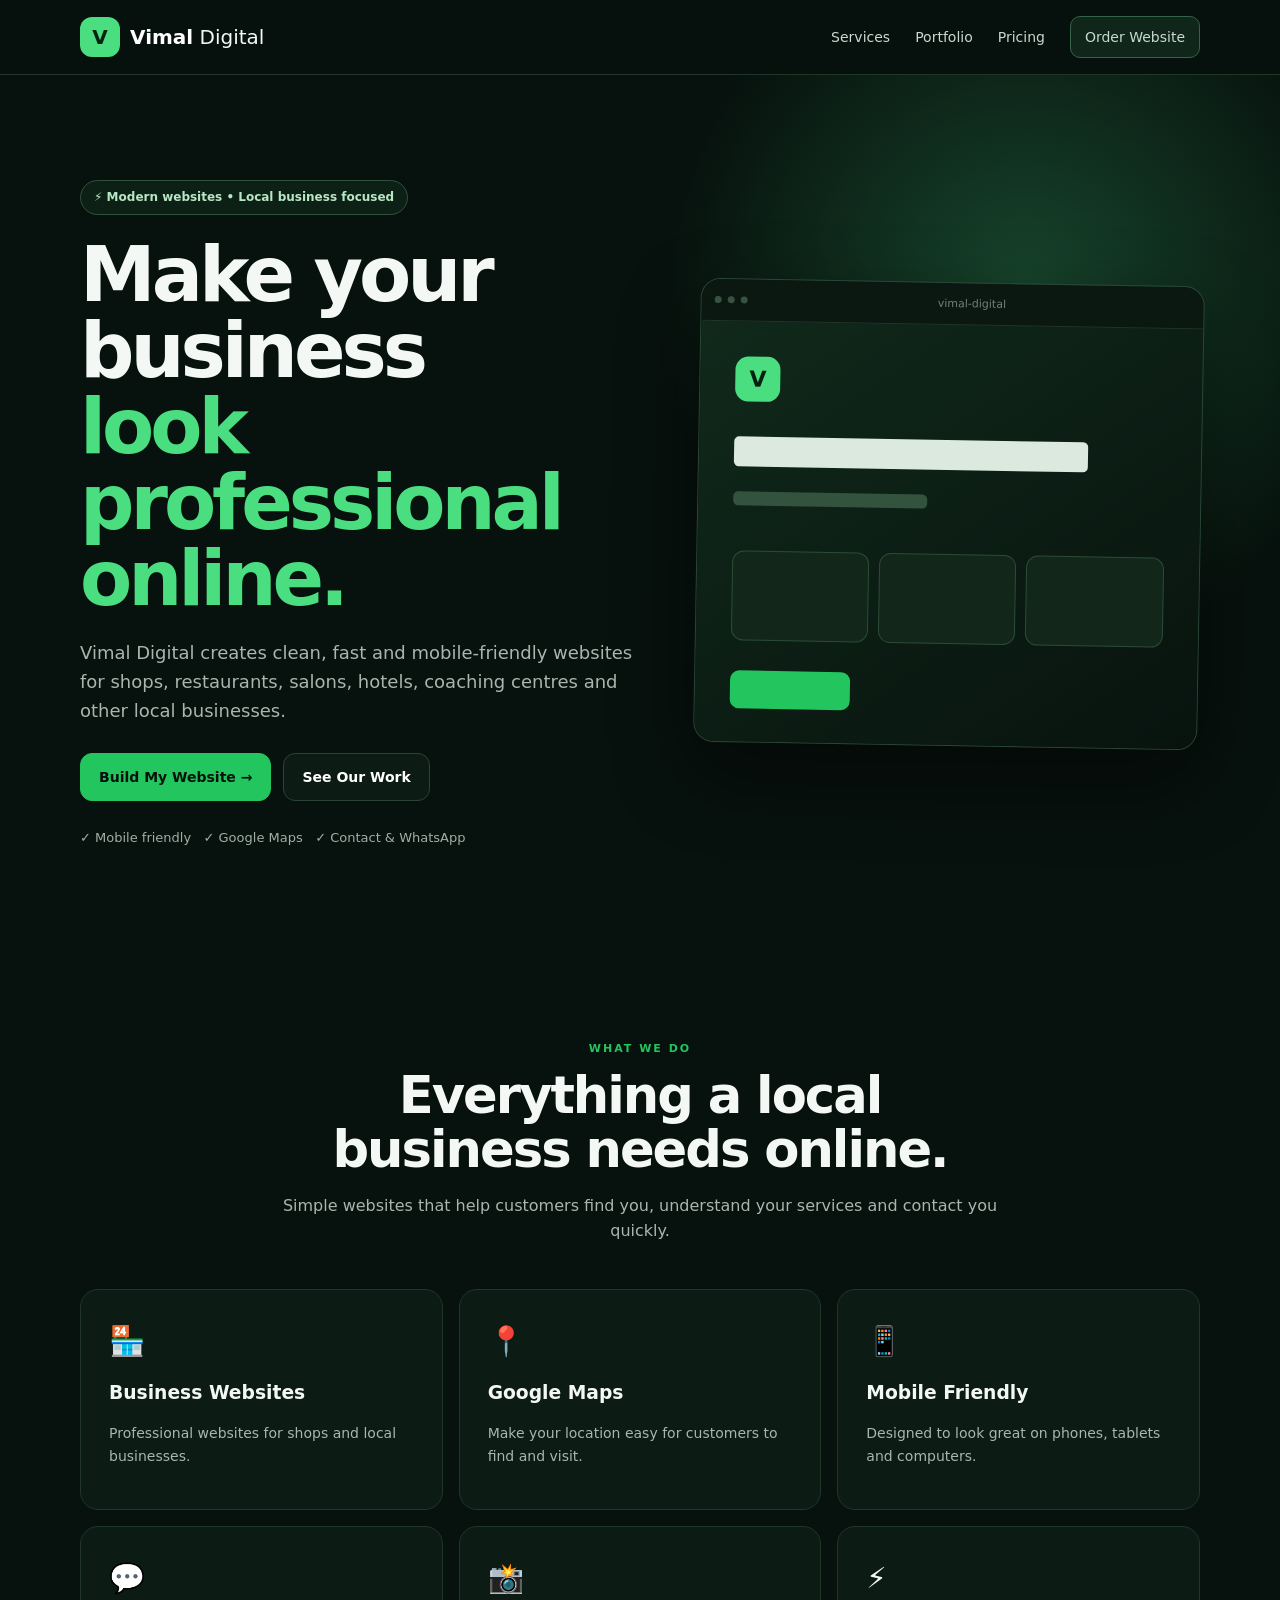
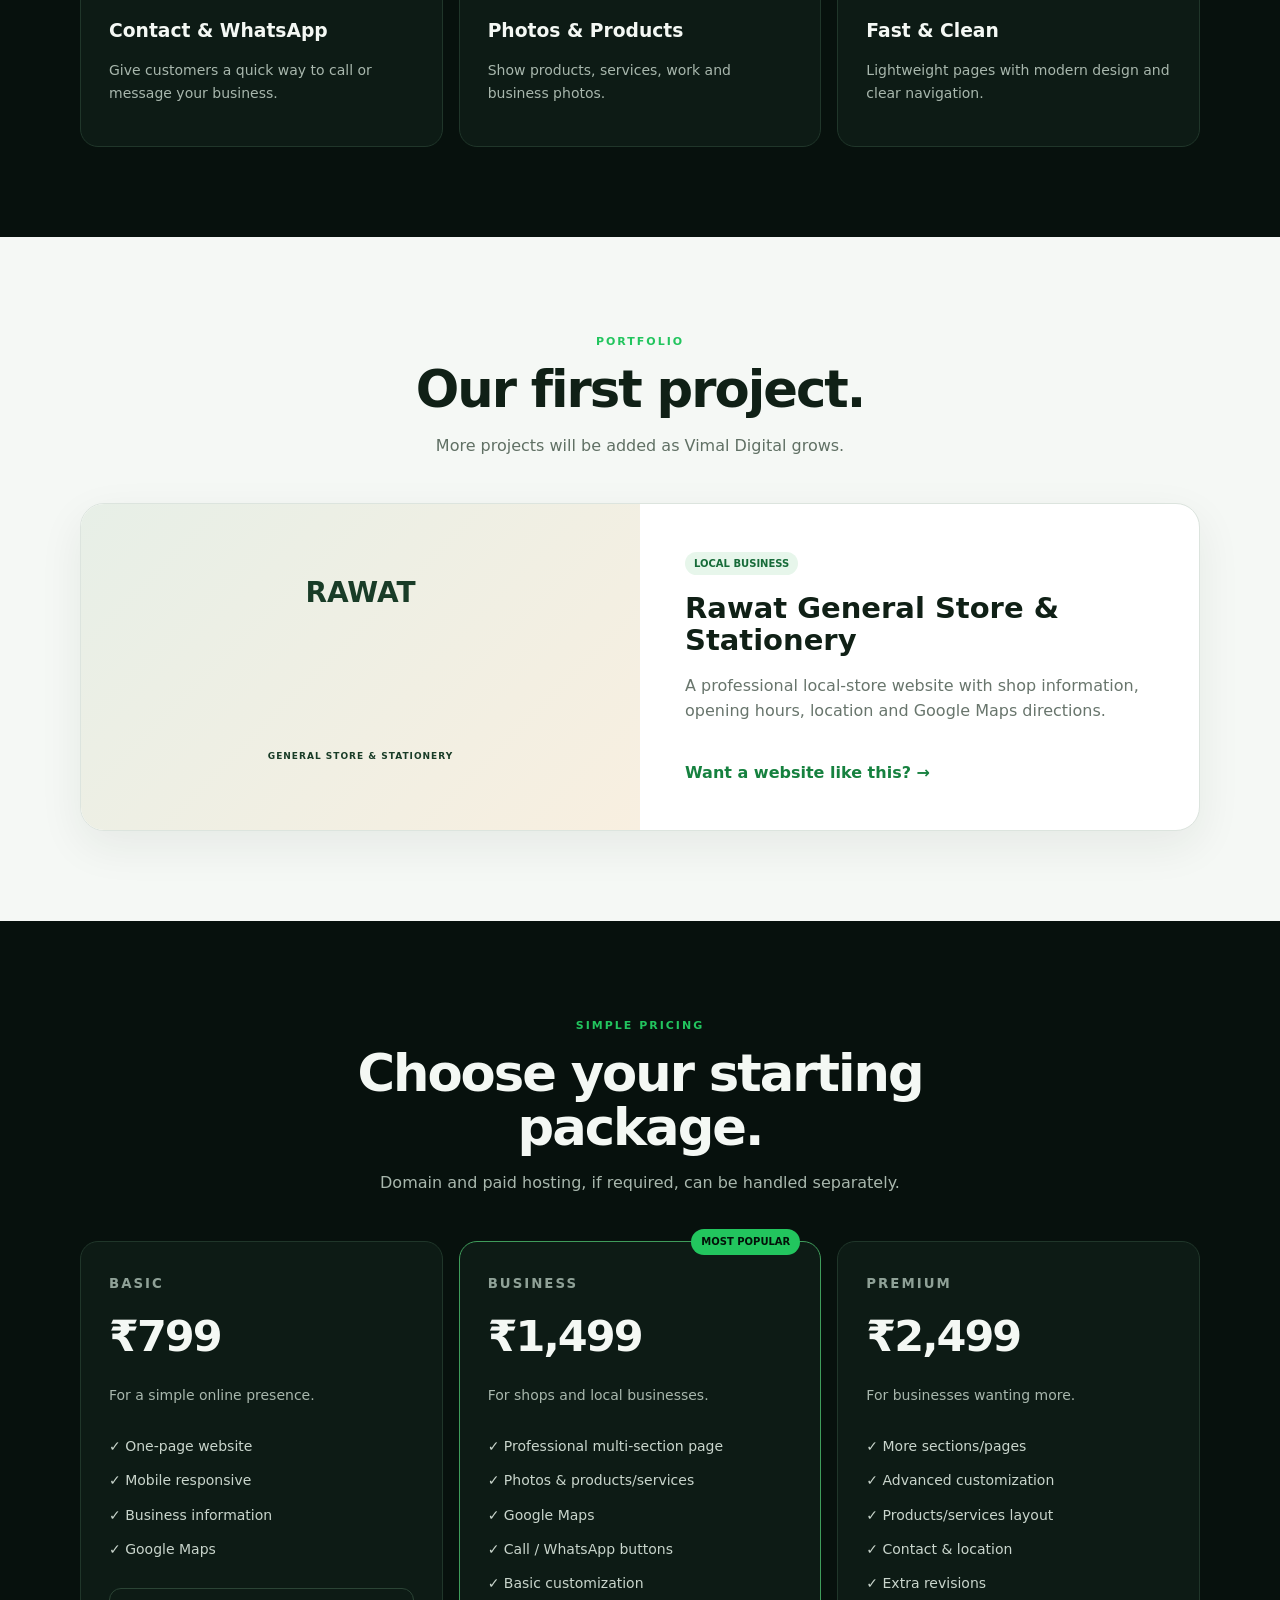
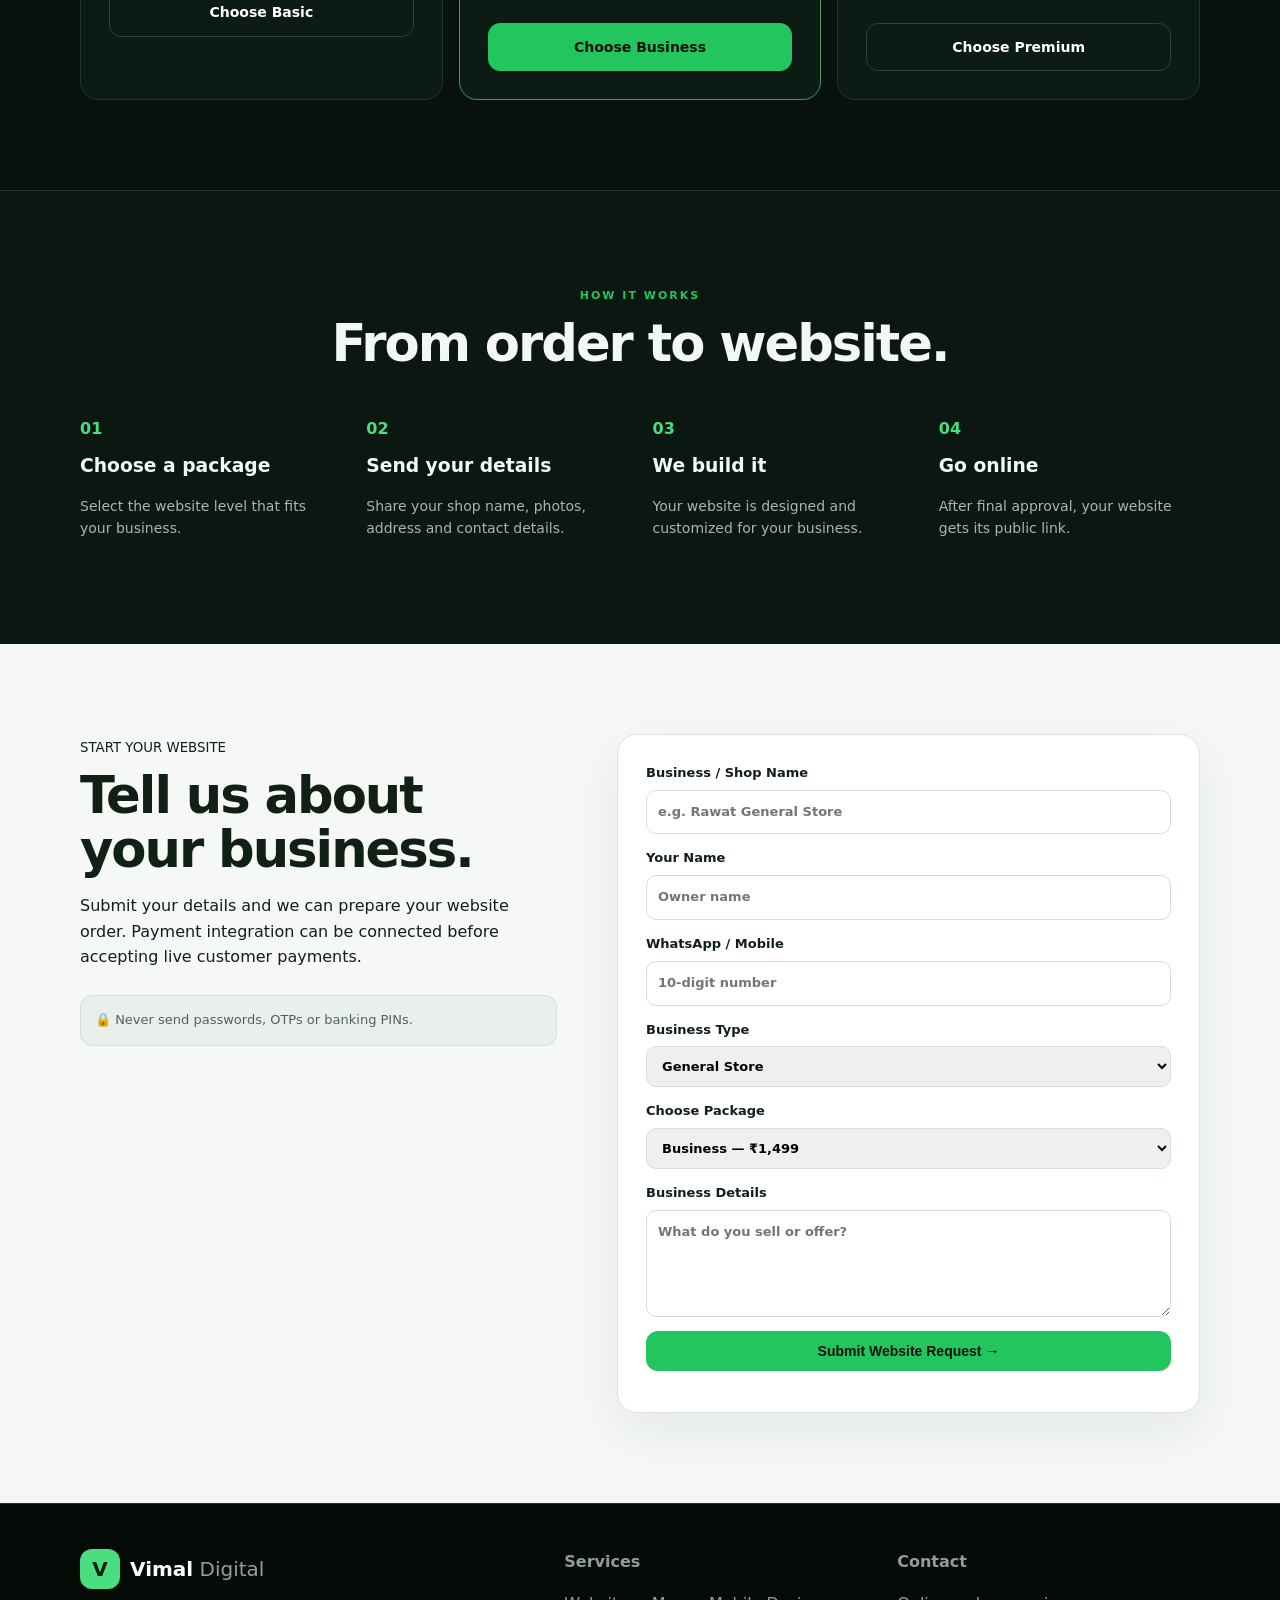
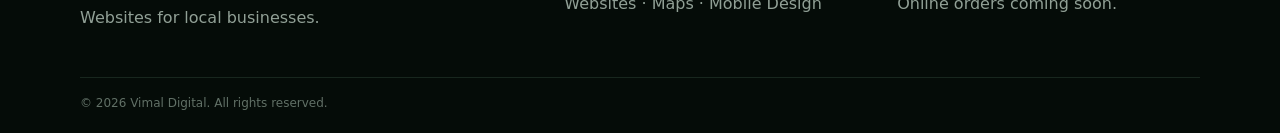
==== index.html @ 71189349 "Add files via upload" ====
<!doctype html>
<html lang="en">
<head>
<meta charset="utf-8"><meta name="viewport" content="width=device-width,initial-scale=1">
<meta name="description" content="Vimal Digital creates modern websites for local businesses.">
<title>Vimal Digital | Websites for Local Businesses</title>
<link rel="stylesheet" href="style.css">
</head>
<body>
<header><div class="nav wrap">
<a class="brand" href="#"><b>V</b><span><strong>Vimal</strong> Digital</span></a>
<nav><a href="#services">Services</a><a href="#portfolio">Portfolio</a><a href="#pricing">Pricing</a><a class="navbtn" href="#order">Order Website</a></nav>
</div></header>

<section class="hero"><div class="wrap hero-grid">
<div>
<span class="pill">⚡ Modern websites • Local business focused</span>
<h1>Make your business<br><em>look professional online.</em></h1>
<p class="lead">Vimal Digital creates clean, fast and mobile-friendly websites for shops, restaurants, salons, hotels, coaching centres and other local businesses.</p>
<div class="actions"><a class="btn primary" href="#order">Build My Website →</a><a class="btn" href="#portfolio">See Our Work</a></div>
<div class="trust">✓ Mobile friendly &nbsp; ✓ Google Maps &nbsp; ✓ Contact & WhatsApp</div>
</div>
<div class="browser"><div class="bar"><i></i><i></i><i></i><span>vimal-digital</span></div><div class="screen"><div class="vlogo">V</div><div class="line big"></div><div class="line"></div><div class="cards"><i></i><i></i><i></i></div><div class="mockbtn"></div></div></div>
</div></section>

<section id="services" class="section"><div class="wrap">
<div class="heading"><small>WHAT WE DO</small><h2>Everything a local business needs online.</h2><p>Simple websites that help customers find you, understand your services and contact you quickly.</p></div>
<div class="grid3">
<article><span>🏪</span><h3>Business Websites</h3><p>Professional websites for shops and local businesses.</p></article>
<article><span>📍</span><h3>Google Maps</h3><p>Make your location easy for customers to find and visit.</p></article>
<article><span>📱</span><h3>Mobile Friendly</h3><p>Designed to look great on phones, tablets and computers.</p></article>
<article><span>💬</span><h3>Contact & WhatsApp</h3><p>Give customers a quick way to call or message your business.</p></article>
<article><span>📸</span><h3>Photos & Products</h3><p>Show products, services, work and business photos.</p></article>
<article><span>⚡</span><h3>Fast & Clean</h3><p>Lightweight pages with modern design and clear navigation.</p></article>
</div></div></section>

<section id="portfolio" class="section light"><div class="wrap">
<div class="heading"><small>PORTFOLIO</small><h2>Our first project.</h2><p>More projects will be added as Vimal Digital grows.</p></div>
<div class="project"><div class="sign">RAWAT<br><small>GENERAL STORE & STATIONERY</small></div><div class="projecttext"><label>LOCAL BUSINESS</label><h3>Rawat General Store & Stationery</h3><p>A professional local-store website with shop information, opening hours, location and Google Maps directions.</p><a href="#order">Want a website like this? →</a></div></div>
</div></section>

<section id="pricing" class="section"><div class="wrap">
<div class="heading"><small>SIMPLE PRICING</small><h2>Choose your starting package.</h2><p>Domain and paid hosting, if required, can be handled separately.</p></div>
<div class="grid3 prices">
<article><small>BASIC</small><h3>₹799</h3><p>For a simple online presence.</p><ul><li>✓ One-page website</li><li>✓ Mobile responsive</li><li>✓ Business information</li><li>✓ Google Maps</li></ul><a class="btn full" href="#order">Choose Basic</a></article>
<article class="featured"><b class="popular">MOST POPULAR</b><small>BUSINESS</small><h3>₹1,499</h3><p>For shops and local businesses.</p><ul><li>✓ Professional multi-section page</li><li>✓ Photos & products/services</li><li>✓ Google Maps</li><li>✓ Call / WhatsApp buttons</li><li>✓ Basic customization</li></ul><a class="btn primary full" href="#order">Choose Business</a></article>
<article><small>PREMIUM</small><h3>₹2,499</h3><p>For businesses wanting more.</p><ul><li>✓ More sections/pages</li><li>✓ Advanced customization</li><li>✓ Products/services layout</li><li>✓ Contact & location</li><li>✓ Extra revisions</li></ul><a class="btn full" href="#order">Choose Premium</a></article>
</div></div></section>

<section class="process"><div class="wrap"><div class="heading"><small>HOW IT WORKS</small><h2>From order to website.</h2></div><div class="steps">
<div><b>01</b><h3>Choose a package</h3><p>Select the website level that fits your business.</p></div>
<div><b>02</b><h3>Send your details</h3><p>Share your shop name, photos, address and contact details.</p></div>
<div><b>03</b><h3>We build it</h3><p>Your website is designed and customized for your business.</p></div>
<div><b>04</b><h3>Go online</h3><p>After final approval, your website gets its public link.</p></div>
</div></div></section>

<section id="order" class="section order"><div class="wrap ordergrid">
<div><small>START YOUR WEBSITE</small><h2>Tell us about your business.</h2><p>Submit your details and we can prepare your website order. Payment integration can be connected before accepting live customer payments.</p><div class="note">🔒 Never send passwords, OTPs or banking PINs.</div></div>
<form id="orderForm">
<label>Business / Shop Name<input required name="business" placeholder="e.g. Rawat General Store"></label>
<label>Your Name<input required name="owner" placeholder="Owner name"></label>
<label>WhatsApp / Mobile<input required name="phone" placeholder="10-digit number"></label>
<label>Business Type<select name="type"><option>General Store</option><option>Restaurant / Cafe</option><option>Salon</option><option>Hotel / PG</option><option>Coaching Centre</option><option>Clothing Store</option><option>Other</option></select></label>
<label>Choose Package<select name="package"><option>Basic — ₹799</option><option selected>Business — ₹1,499</option><option>Premium — ₹2,499</option></select></label>
<label>Business Details<textarea name="details" rows="4" placeholder="What do you sell or offer?"></textarea></label>
<button class="btn primary full" type="submit">Submit Website Request →</button>
<p id="msg"></p>
</form></div></section>

<footer><div class="wrap foot"><div><a class="brand" href="#"><b>V</b><span><strong>Vimal</strong> Digital</span></a><p>Websites for local businesses.</p></div><div><strong>Services</strong><p>Websites · Maps · Mobile Design</p></div><div><strong>Contact</strong><p>Online orders coming soon.</p></div></div><div class="copy">© 2026 Vimal Digital. All rights reserved.</div></footer>

<script>
const ORDER_EMAIL = "YOUR_EMAIL@example.com";

document.getElementById("orderForm").addEventListener("submit", function(e) {
  e.preventDefault();

  const d = new FormData(this);
  const business = d.get("business");
  const subject = "New Vimal Digital Order — " + business;

  const body = [
    "VIMAL DIGITAL — WEBSITE ORDER",
    "",
    "Business: " + business,
    "Owner: " + d.get("owner"),
    "Phone/WhatsApp: " + d.get("phone"),
    "Business Type: " + d.get("type"),
    "Package: " + d.get("package"),
    "Details: " + d.get("details"),
    "",
    "Please contact the customer to confirm requirements and payment."
  ].join("\n");

  if (ORDER_EMAIL === "YOUR_EMAIL@example.com") {
    document.getElementById("msg").textContent =
      "Form works! Before going live, replace YOUR_EMAIL@example.com in index.html with your Vimal Digital email.";
    return;
  }

  window.location.href =
    "mailto:" + ORDER_EMAIL +
    "?subject=" + encodeURIComponent(subject) +
    "&body=" + encodeURIComponent(body);
});
</script>
</body></html>
---- style.css ----
*{box-sizing:border-box}html{scroll-behavior:smooth}body{margin:0;font-family:Inter,system-ui,Arial,sans-serif;background:#07110d;color:#f4f8f4;line-height:1.6}a{text-decoration:none;color:inherit}.wrap{width:min(1120px,92%);margin:auto}header{position:sticky;top:0;z-index:10;background:#07110ddd;backdrop-filter:blur(15px);border-bottom:1px solid #20362a}.nav{height:74px;display:flex;justify-content:space-between;align-items:center}.brand{display:flex;align-items:center;gap:10px;font-size:20px}.brand b{display:grid;place-items:center;width:40px;height:40px;border-radius:12px;background:#4ade80;color:#06210f}.brand strong{color:#fff}nav{display:flex;gap:25px;align-items:center}nav a{font-size:14px;color:#cbd8cf}.navbtn{border:1px solid #356348;padding:9px 14px;border-radius:10px;background:#10261a}.hero{padding:105px 0 95px;background:radial-gradient(circle at 80% 25%,#17452c,transparent 30%),#07110d;overflow:hidden}.hero-grid{display:grid;grid-template-columns:1.05fr .95fr;gap:60px;align-items:center}.pill{display:inline-block;padding:7px 13px;border:1px solid #31513d;border-radius:99px;color:#b8e7c5;background:#0d2016;font-size:12px;font-weight:700}.hero h1{font-size:clamp(48px,6vw,76px);line-height:1;letter-spacing:-4px;margin:22px 0}.hero h1 em{font-style:normal;color:#4ade80}.lead{font-size:18px;color:#a8b7ad;max-width:650px}.actions{display:flex;gap:12px;flex-wrap:wrap;margin:27px 0}.btn{display:inline-flex;justify-content:center;padding:12px 18px;border:1px solid #2b4435;border-radius:12px;font-weight:800;font-size:14px;background:#0d1b15;color:#fff;cursor:pointer}.primary{background:#22c55e;color:#04120a;border-color:#22c55e}.trust{color:#9eb1a4;font-size:13px}.browser{border:1px solid #2a4635;border-radius:20px;overflow:hidden;transform:rotate(1deg);box-shadow:0 30px 80px #0007}.bar{height:42px;background:#0b1711;border-bottom:1px solid #21352a;display:flex;align-items:center;gap:6px;padding:0 13px;color:#6f8275;font-size:11px}.bar i{width:7px;height:7px;background:#395141;border-radius:50%}.bar span{margin:auto}.screen{height:420px;padding:35px;background:linear-gradient(145deg,#10291b,#08130e)}.vlogo{width:45px;height:45px;border-radius:13px;background:#4ade80;color:#05200f;display:grid;place-items:center;font-size:22px;font-weight:900}.line{height:14px;width:45%;background:#34533f;border-radius:5px;margin-top:25px}.line.big{width:82%;height:30px;background:#dbe9de;margin-top:35px}.cards{display:flex;gap:10px;margin-top:45px}.cards i{height:90px;flex:1;border:1px solid #2a4c37;background:#12271a;border-radius:12px}.mockbtn{width:120px;height:38px;background:#22c55e;border-radius:9px;margin-top:30px}.section{padding:90px 0}.heading{text-align:center;max-width:720px;margin:0 auto 45px}.heading small,.order>div>small{letter-spacing:2px;color:#22c55e;font-weight:900;font-size:11px}.heading h2,.order h2{font-size:clamp(34px,4vw,52px);line-height:1.05;letter-spacing:-2px;margin:10px 0 14px}.heading p{color:#a8b7ad}.grid3{display:grid;grid-template-columns:repeat(3,1fr);gap:16px}.grid3 article,.prices article{padding:28px;border:1px solid #20362a;background:#0d1b15;border-radius:18px}.grid3 article>span{font-size:29px}.grid3 h3{margin:14px 0 6px}.grid3 p{color:#a8b7ad;font-size:14px}.light{background:#f5f8f5;color:#102016}.light .heading p{color:#607064}.project{display:grid;grid-template-columns:1fr 1fr;background:#fff;border:1px solid #dce4de;border-radius:24px;overflow:hidden;box-shadow:0 15px 45px #17301a12}.sign{min-height:320px;display:grid;place-items:center;text-align:center;background:linear-gradient(135deg,#e7efe7,#f8efe0);font-size:28px;font-weight:900;color:#193c27}.sign small{font-size:9px;letter-spacing:1px}.projecttext{padding:45px}.projecttext label{font-size:10px;color:#176b39;font-weight:900;background:#e7f6eb;padding:6px 9px;border-radius:99px}.projecttext h3{font-size:29px;line-height:1.1;margin:18px 0 12px}.projecttext p{color:#68756c}.projecttext a{display:inline-block;color:#16813f;font-weight:800;margin-top:20px}.prices{margin-top:10px}.prices article{position:relative}.prices article>small{letter-spacing:2px;color:#8fa197;font-weight:900}.prices h3{font-size:43px;margin:6px 0;letter-spacing:-2px}.prices p{color:#a8b7ad}.prices ul{list-style:none;padding:0;margin:22px 0}.prices li{padding:6px 0;color:#c9d5cc;font-size:14px}.prices .featured{border-color:#3f9c5b}.popular{position:absolute;top:0;right:20px;transform:translateY(-50%);background:#22c55e;color:#031109;padding:5px 10px;border-radius:99px;font-size:10px}.full{width:100%}.process{padding:90px 0;background:#0b1812;border-top:1px solid #20362a}.steps{display:grid;grid-template-columns:repeat(4,1fr);gap:25px}.steps b{color:#4ade80}.steps h3{margin:10px 0 5px}.steps p{color:#a8b7ad;font-size:14px}.order{background:#f5f8f5;color:#102016}.ordergrid{display:grid;grid-template-columns:.9fr 1.1fr;gap:60px;align-items:start}.order>div>p{color:#607064;font-size:17px}.note{margin-top:25px;background:#e9f0eb;border:1px solid #d2dfd5;padding:14px;border-radius:12px;color:#526158;font-size:13px}.order form{background:#fff;border:1px solid #dce4de;padding:28px;border-radius:20px;box-shadow:0 18px 50px #1c312212}.order label{display:block;font-size:13px;font-weight:800;margin-bottom:14px}.order input,.order select,.order textarea{width:100%;display:block;margin-top:6px;border:1px solid #d5ded7;border-radius:10px;padding:11px;font:inherit}.order button{border:0}.order #msg{font-size:13px;color:#176b39;margin-top:10px}footer{padding:45px 0 20px;background:#050c08;border-top:1px solid #20362a}.foot{display:grid;grid-template-columns:1.5fr 1fr 1fr;gap:30px;color:#91a096}.copy{width:min(1120px,92%);margin:30px auto 0;padding-top:16px;border-top:1px solid #18271e;color:#617066;font-size:12px}@media(max-width:800px){nav{display:none}.hero{padding:70px 0}.hero-grid,.project,.ordergrid{grid-template-columns:1fr}.browser{transform:none}.grid3,.prices{grid-template-columns:1fr}.steps{grid-template-columns:1fr 1fr}.foot{grid-template-columns:1fr 1fr}}@media(max-width:480px){.hero h1{letter-spacing:-2px}.steps,.foot{grid-template-columns:1fr}.section{padding:70px 0}}
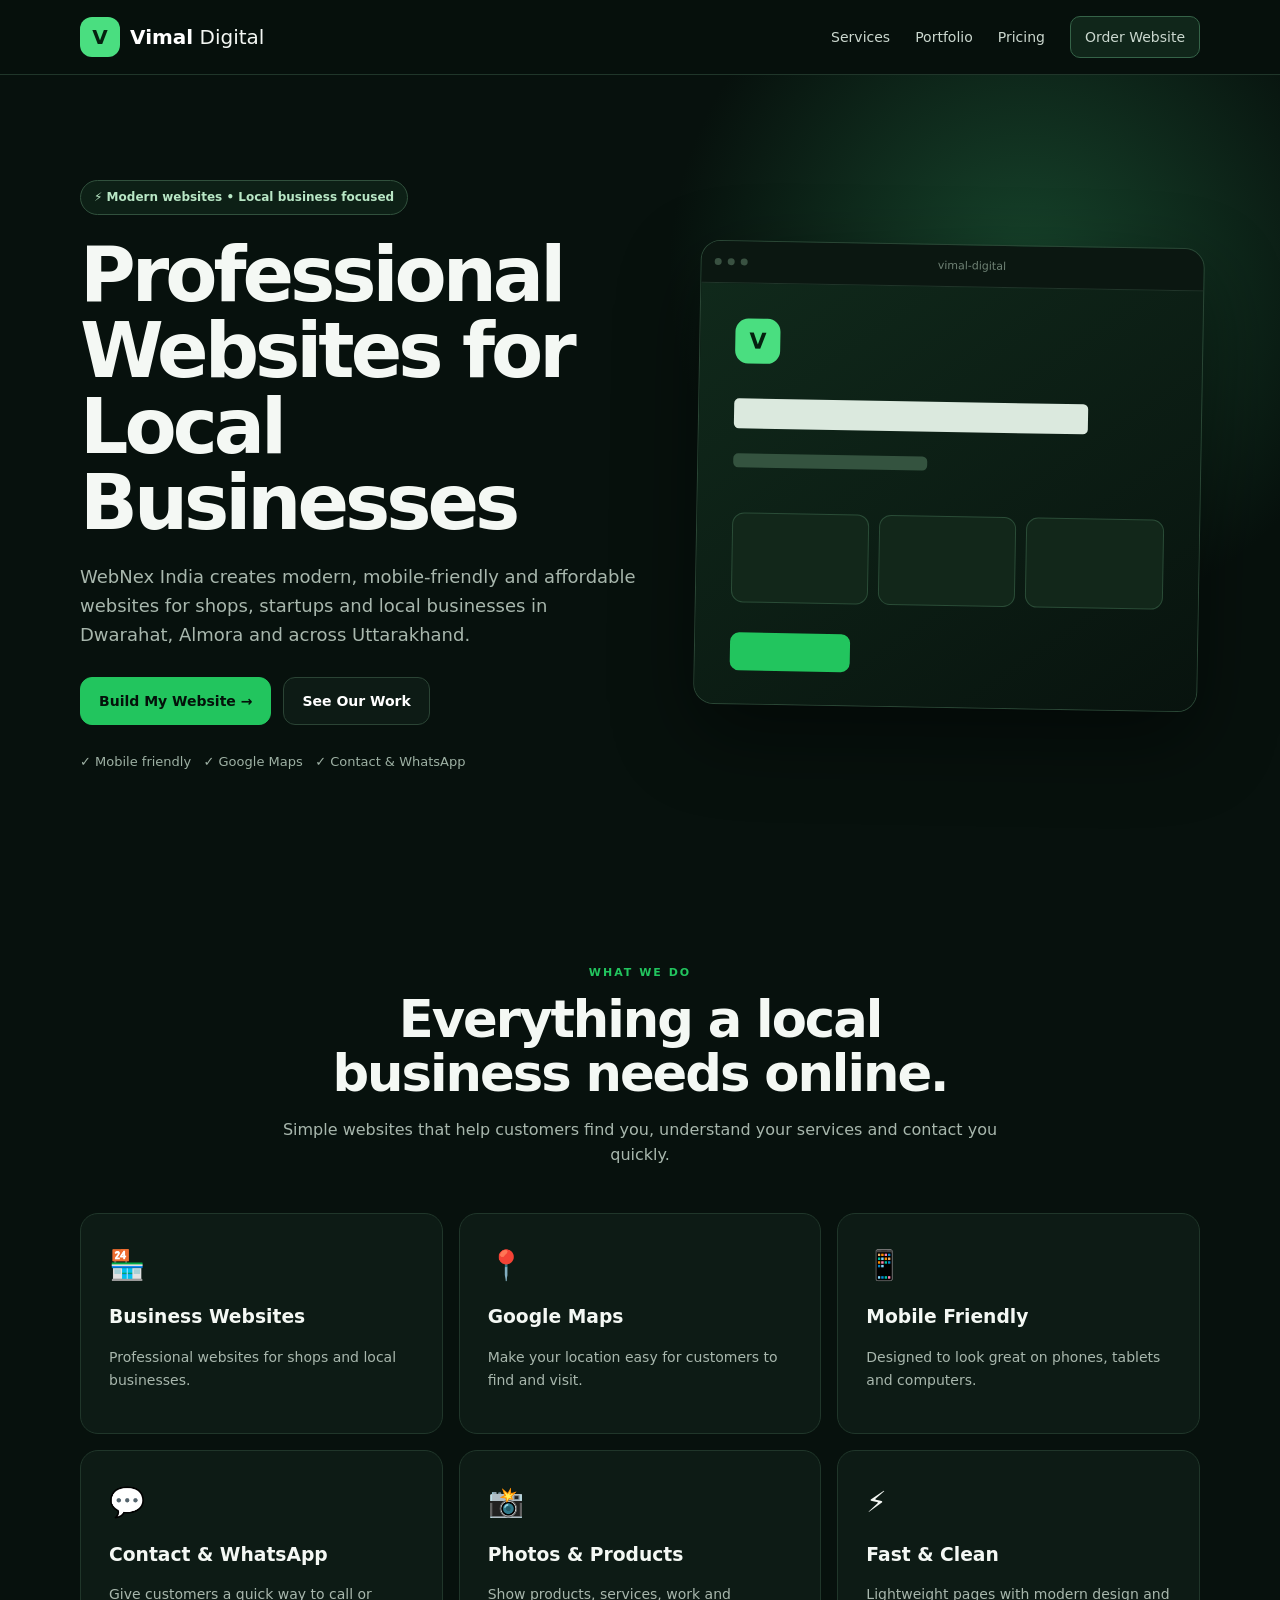
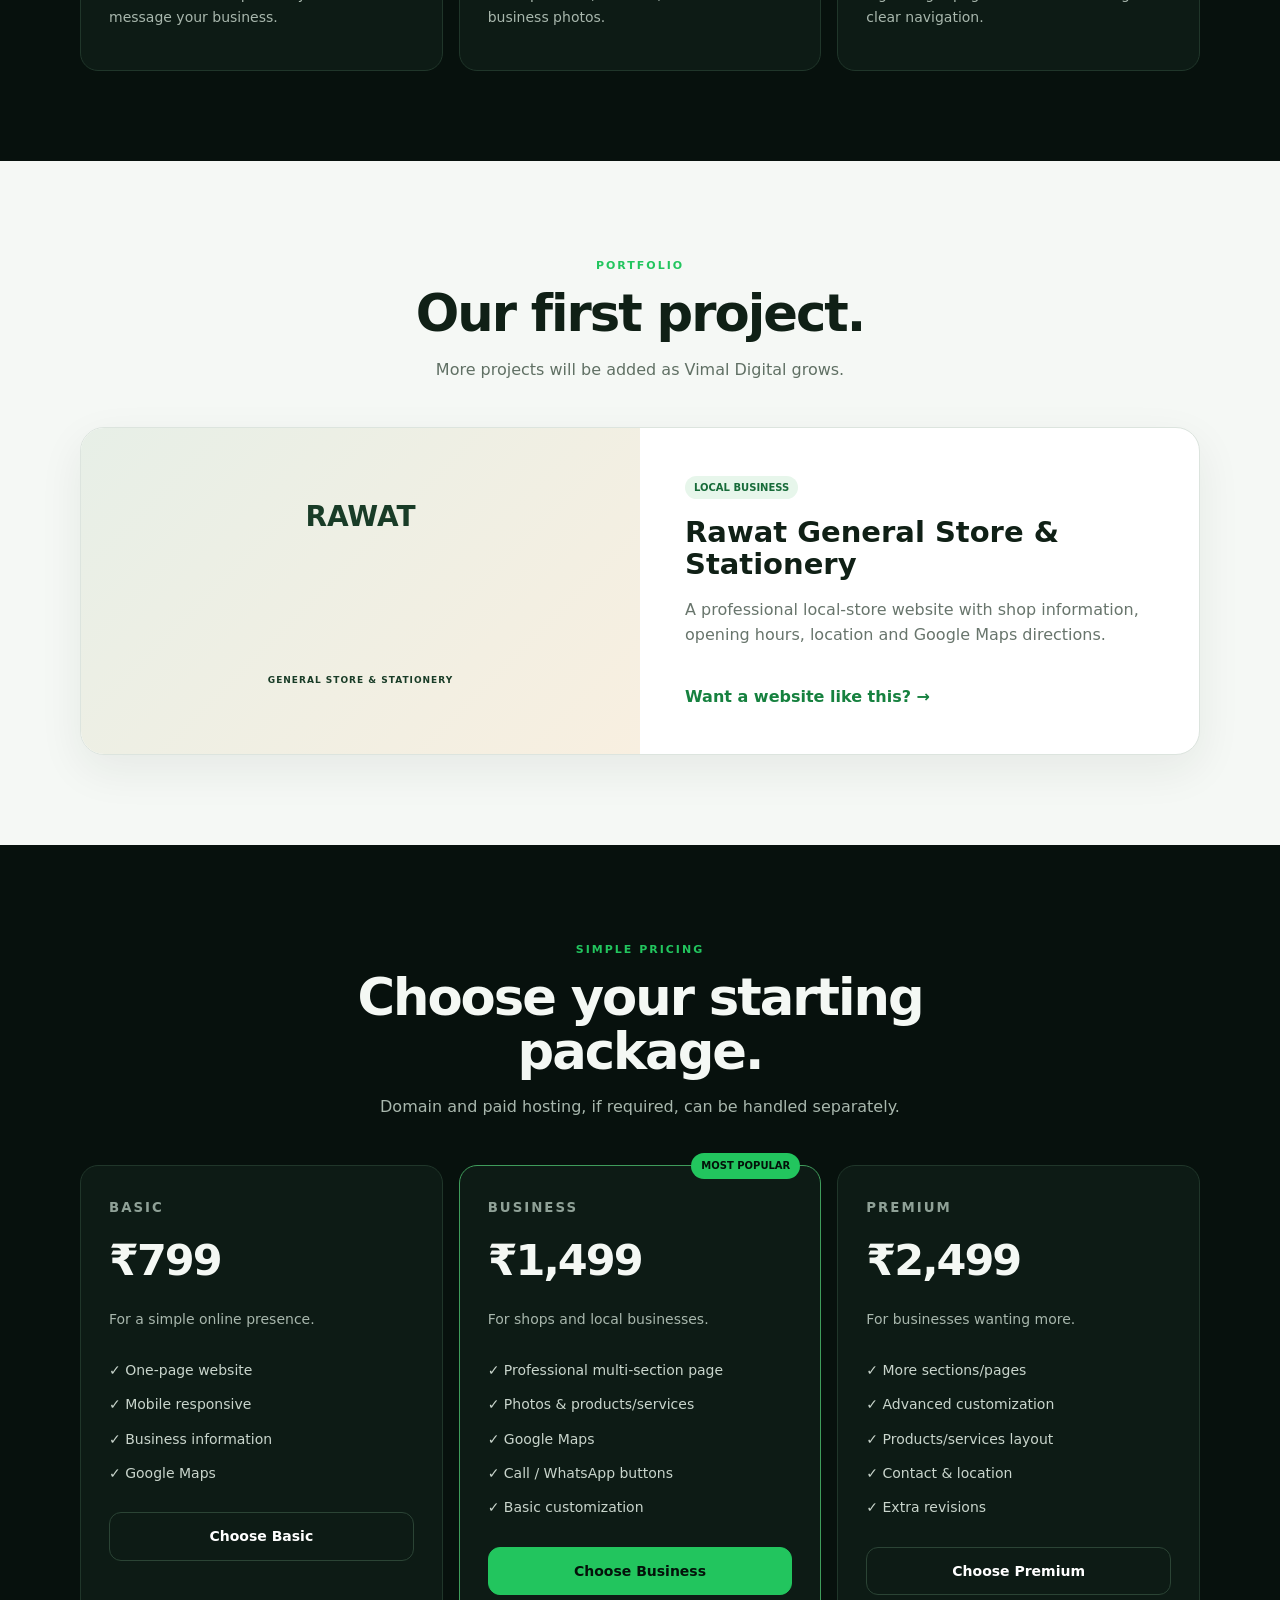
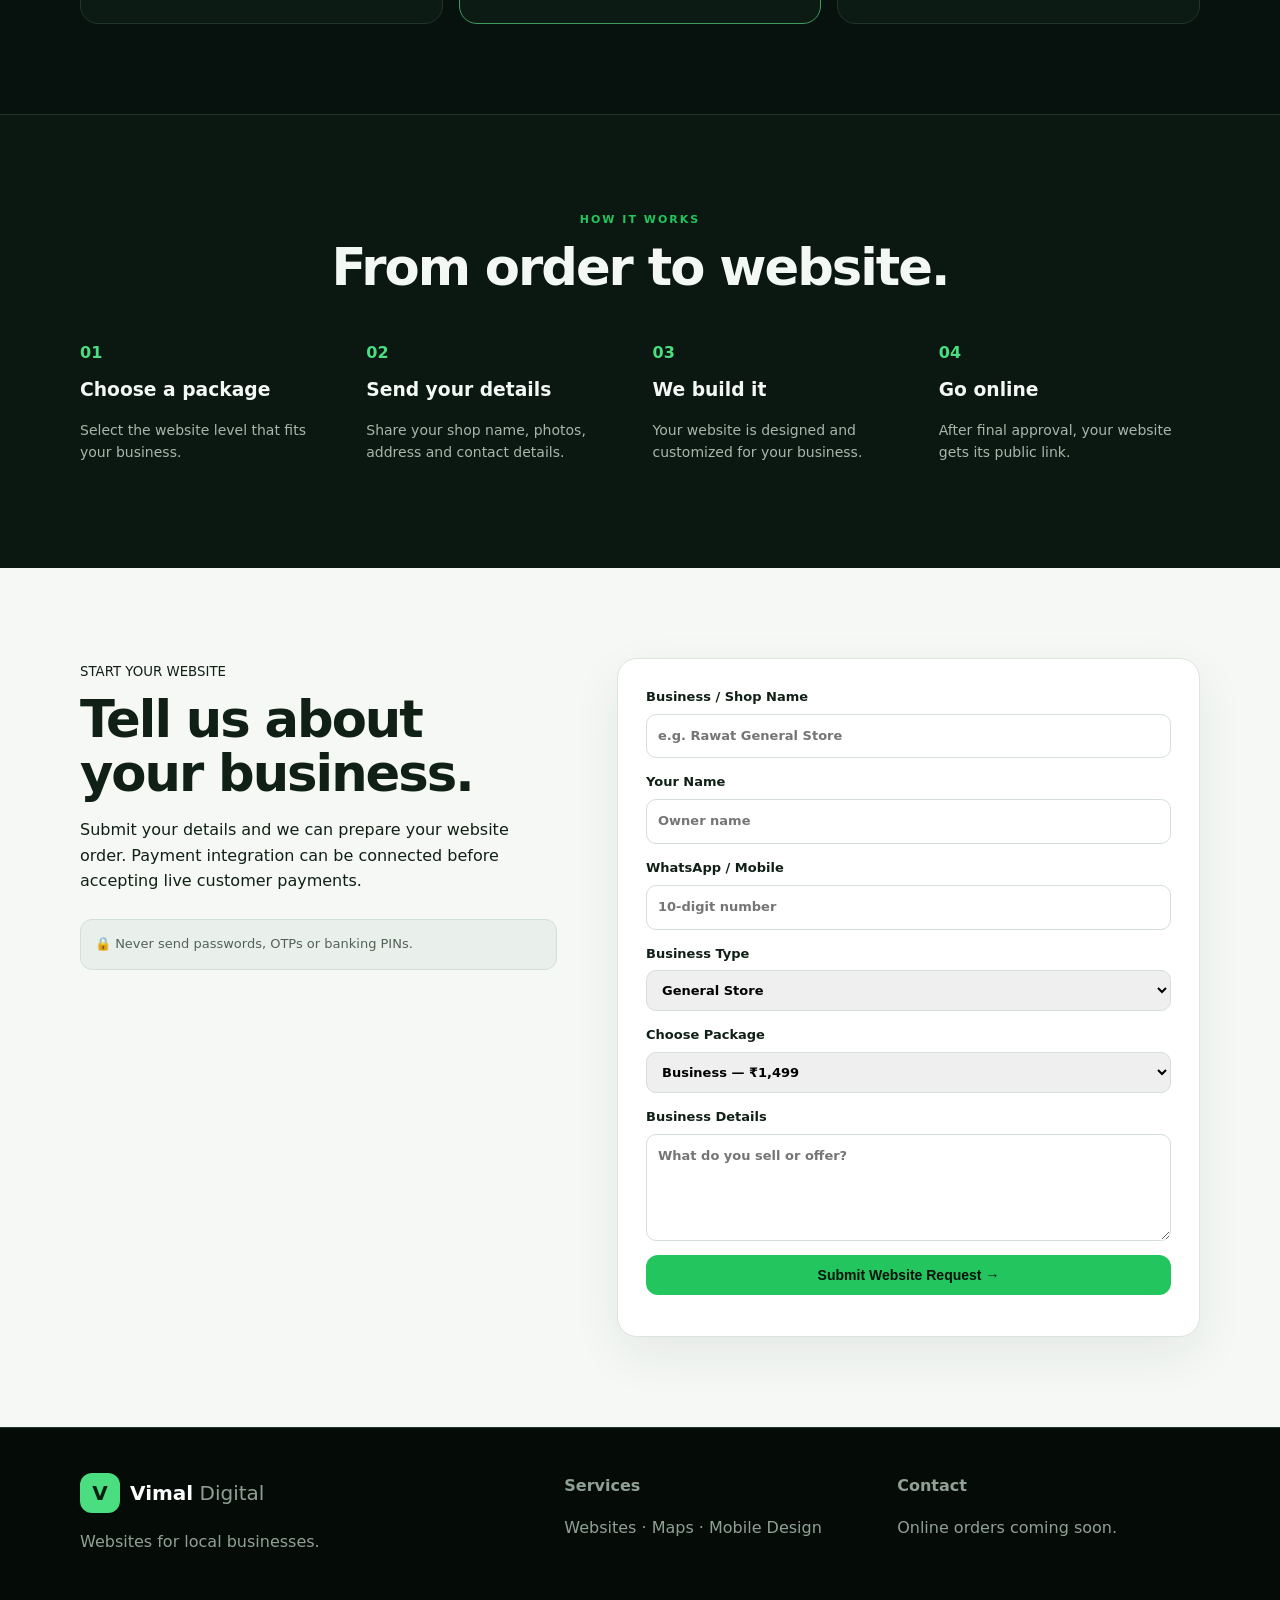
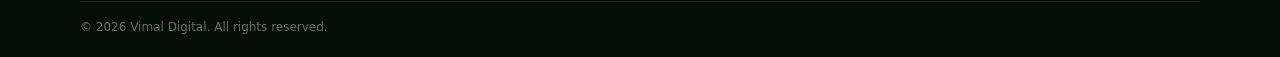
==== commit 96c29158: "Update index.html" ====
--- a/index.html
+++ b/index.html
@@ -1,9 +1,13 @@
 <!doctype html>
 <html lang="en">
 <head>
-<meta charset="utf-8"><meta name="viewport" content="width=device-width,initial-scale=1">
-<meta name="description" content="Vimal Digital creates modern websites for local businesses.">
-<title>Vimal Digital | Websites for Local Businesses</title>
+<meta charset="UTF-8">
+<meta name="viewport" content="width=device-width, initial-scale=1.0">
+
+<title>WebNex India | Website Design for Businesses</title>
+
+<meta name="description" content="WebNex India creates affordable, modern and professional websites for local shops, startups and businesses in Dwarahat, Almora and across Uttarakhand.">
+
 <link rel="stylesheet" href="style.css">
 </head>
 <body>
@@ -15,8 +19,12 @@
 <section class="hero"><div class="wrap hero-grid">
 <div>
 <span class="pill">⚡ Modern websites • Local business focused</span>
-<h1>Make your business<br><em>look professional online.</em></h1>
-<p class="lead">Vimal Digital creates clean, fast and mobile-friendly websites for shops, restaurants, salons, hotels, coaching centres and other local businesses.</p>
+<h1>Professional Websites for Local Businesses</h1>
+
+<p class="lead">
+WebNex India creates modern, mobile-friendly and affordable websites
+for shops, startups and local businesses in Dwarahat, Almora and across Uttarakhand.
+</p>
 <div class="actions"><a class="btn primary" href="#order">Build My Website →</a><a class="btn" href="#portfolio">See Our Work</a></div>
 <div class="trust">✓ Mobile friendly &nbsp; ✓ Google Maps &nbsp; ✓ Contact & WhatsApp</div>
 </div>
@@ -104,4 +112,4 @@
     "&body=" + encodeURIComponent(body);
 });
 </script>
-</body></html>+</body></html>
